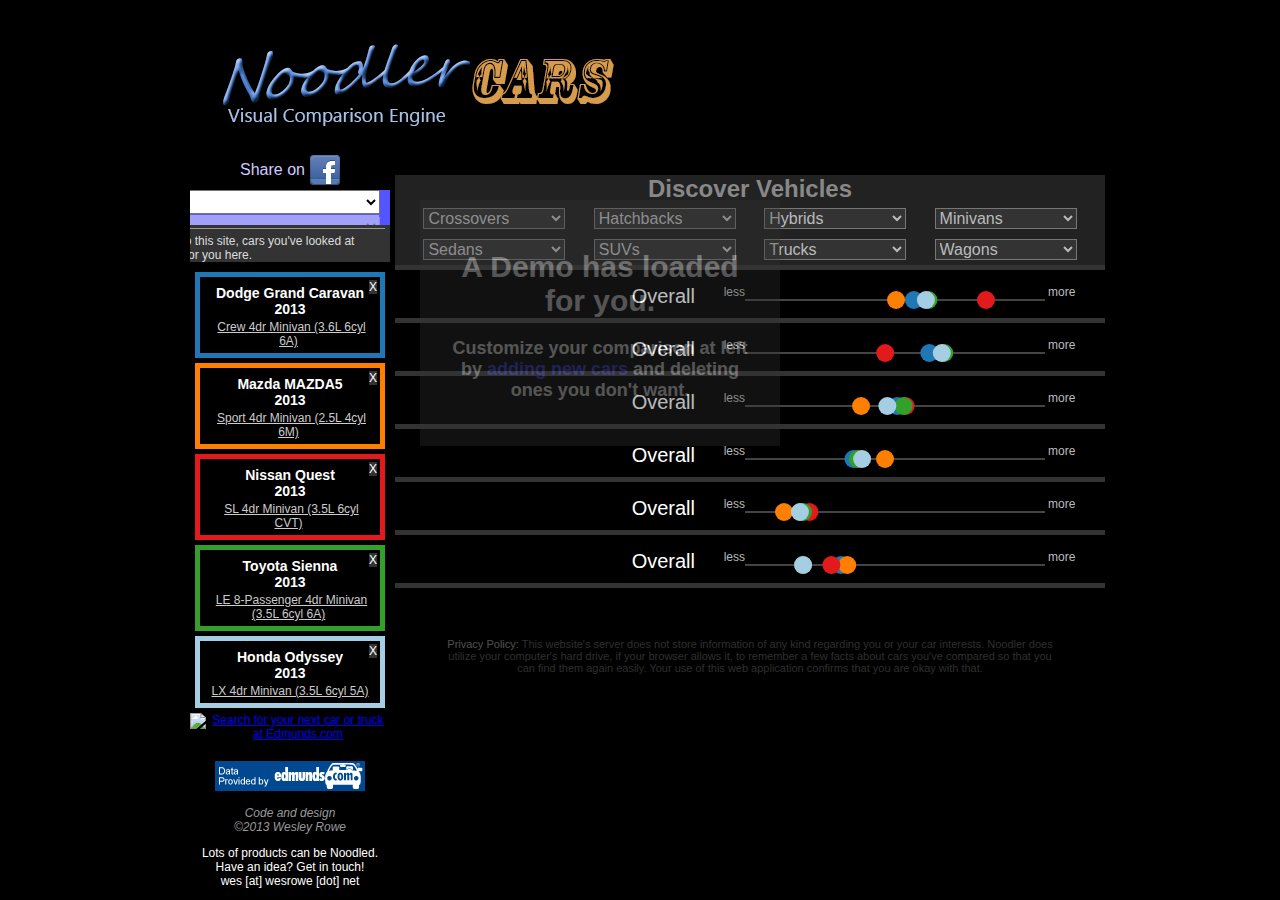
==== minivans/index.html @ 3182451b "discover menus now lazy-load" ====
<!doctype html>

<html lang="en">

<head prefix="og: http://ogp.me/ns# fb: http://ogp.me/ns/fb# 
                  website: http://ogp.me/ns/website#">

	<title>NOODLER Cars Visual Comparison</title>
	
	<meta property="og:title" content="Compare Cars with Noodler"/>
    <meta property="og:type" content="website"/>
    <meta property="og:url" content="http://www.noodlercompare.com"/>
    <meta property="og:image" content="http://www.noodlercompare.com/images/NoodlerClose-up_sq.png"/>
    <meta property="og:site_name" content="Noodler Car Compare"/>
    <meta property="og:description"
          content="Noodler makes vehicle comparison fun! See similarities and differences at a glance. Data from Edmunds.com, the highly reputable research site."/>
	
	<meta charset="utf-8">
	
	<!--[if lt IE 9]>
	<script src="//html5shiv.googlecode.com/svn/trunk/html5.js"></script>
	<![endif]-->
	<meta name="description" content="Noodler makes vehicle comparison elegant and fun! See similarities and differences at a glance. Data from Edmunds.com, the highly reputable research site.">
	
	
	<script src="http://ajax.googleapis.com/ajax/libs/jquery/1.7.1/jquery.min.js"></script>
	<script src="../common-js/raphael-min.js" type="text/javascript" charset="utf-8"></script>
	<!-- <script type="text/javascript" src="../chooser_objects/easyload_menu_object.js"></script> -->
	
	<script type="text/javascript" src="../chooser_objects/makeQuery_newandusedmakes_noYearOption.js"></script>
	
	<script type="text/javascript" src="../common-js/interaction.js"></script>
	
	<script src="../common-js/carviz.js"></script>
	
	<link rel="stylesheet" href="../css/style.css">
	<script type="text/javascript" src="minivans.js"></script>
	
	
</head>
<body>
		
		<section id="header">
			
			<img id="main_logo" src="../images/NoodlerLogo1.png" alt="Noodler Visual Car Comparison Engine" Title="Noodler Logo">
			<div id="demo_announcement">
				<h1>A Demo has loaded for you.</h1>
				<h2>Customize your comparison at left by <span class="add_car_color">adding new cars</span> and deleting ones you don't want.</h2>
			</div>
			<div id="demo_x_flasher">X</div>
			<div id="helpful_hints_container">
				<p id="hints_btn">HINTS</p>
				
				<div id="hints">
					<p class="close_x">CLOSE X</p>
					<h3>Helpful hints:</h3>
					<ol>
						<li>Pick a car you know well as a baseline.</li>
						<li>Note that left doesn't necessarily mean a smaller number, such as when less is more.</li>
						<li>Expand sections you're interested in to drill down.</li>
						<li>You <em>can</em> take it with you &ndash; Noodler is the only car comparison that's useful on a mobile screen.</li>
						<li>Your device will remember cars you've noodled before, look for them under "Previous Noodles" next time.</li>
						<li>Use the color-key tiles to highlight, or click link for the full Edmunds.com page about that car.</li>
					</ol>
				</div>
			</div>
			<!-- <div id="fb_share">
					<div id="sharer">Share on <img src="../images/facebook.png" alt="Share on Facebook"/></div>
						<script>
						document.getElementById('sharer').onclick = function () {
						  var url = 'https://www.facebook.com/sharer/sharer.php?u=';
						  url += encodeURIComponent(location.href);
						  window.open(url, 'fbshare', 'width=640,height=320');
						};
						</script>
			</div> -->
				
			<div class="clear"></div>
		</section>
		<div id="fb_share">
					<div id="sharer">Share on <img src="../images/facebook.png" alt="Share on Facebook"/></div>
						<script>
						document.getElementById('sharer').onclick = function () {
						  var url = 'https://www.facebook.com/sharer/sharer.php?u=';
						  url += encodeURIComponent(location.href);
						  window.open(url, 'fbshare', 'width=640,height=320');
						};
						</script>
			</div>
		<section id="left_bar">
			<div id="outside_left_mask"></div>
			
			<div id="dynamic_picker">
				<!-- <p class="close_handle">&lt; &lt; &lt; CLOSE &lt; &lt; &lt;</p> --> 
				<div class="picker_title">
					<span class="picker_close_arrows"></span>
					<span class="title_span">Add a Car</span>
					<!-- <span class="picker_x">X</span> -->
					
				</div>
				<div id="options_list">
					<select id="make_select" name="make">
						<option value>Select Make</option>  <!-- empty "value" required for one-choice select lists -->
					</select>
					<select disabled="disabled" id="model_select" name="model" disabled="disabled">
						<option value>Select Model</option> 
					</select>
					<select disabled="disabled" id="year_select" name="year" disabled="disabled">
						<option value>Select Year</option>  
					</select>
					<select disabled="disabled" id="trim_select" name="trim" disabled="disabled">
						<option value>Select Trim</option>
					</select>
					<button id="add_car_btn" disabled="disabled">Add Car</button>
					<div class="loading_mask"></div>
				</div>
			</div>
			<div id="remembered_cars_container">
					<div class="picker_title">
						<span class="picker_close_arrows"></span>
						<span class="title_span">My Cars</span>
						<!-- <span class="picker_x">X</span> -->
					</div>
					<ul id="remembered_cars_list">
						<li class="template remembered_car" style="display:none">
							<button class="add_remembered_car_btn">Add to Compare</button>
							<span class="car_name_rem"></span><br/><span class="trim_level_rem"></span>
						</li>
					</ul>
					<div class="clear"></div>
					<div class="loading_mask"></div>
			</div>
			
			<div id="lower_left_bar">
				<ul id="dynamic_car_display"> <!-- the color-keyed boxes identifying cars -->
					<li class="template car_info_box" style="display:none">
						<h3 class="car_name"></h3>
						<p class="trim_level"><a class="edmunds_link" title="Click for Edmunds.com specs page for this car" target="_blank"></a></p>
						<div class="delete_btn">X</div>
					</li>
				</ul>
				<a href="http://www.jdoqocy.com/click-7024258-10364260" target="_blank" onmouseover="window.status='http://www.edmunds.com';return true;" onmouseout="window.status=' ';return true;">
					<img src="http://www.tqlkg.com/image-7024258-10364260" width="125" height="125" alt="Search for your next car or truck at Edmunds.com" border="0"/>
				</a>
				<a href="http://www.edmunds.com/" target="_new"><img id="edmunds_credit" src="../images/edmunds_api150x30vb.png" title="Data provided by Edmunds.com" alt="Data via the Edmunds API"></a>
				<p class="copyright">Code and design <br/>&copy;2013 Wesley Rowe</p>
			<p>Lots of products can be Noodled. Have an idea? Get in touch!<br/>wes [at] wesrowe [dot] net</p>
			</div>
		</section>
		
		<div id="content_area">
		
			<div style="display: none;" id="discover_area">
				<h1>Discover Vehicles</h1>
				
			</div> <!-- /discover -->
			
			<div id="main_paper_container">
				
					
				<section class="template section_container" style="display:none">
					<div class="paper" ></div>
					
					<div class="button_area">
						<p class="expander"><span class="expand_indicator">+</span>&nbsp;&nbsp;<span class="section_title"></span></p>
							
					</div>
				
					<div class="spread_adjust_container">
						<img class="smaller" src="../images/arrow-up.png" alt="Increase spread" title="Increase space between expanded axes">
						<span class="spreader_text">axis spacing</span>
						<img class="bigger" src="../images/arrow-up.png" alt="Decrease spread" title="Decrease space between expanded axes">
					</div>
					<div class="clear"></div>
				
					
					<!-- <div class="spread_handle">spread handle</div> -->
					
				</section>
				
				<div class="clear"></div>
			</div>	<!-- /main_paper_container -->
			<div id="privacy_policy">
				<div><span id="pp_bright_text">Privacy Policy:</span> This website's server does not store information of any kind regarding you or your car interests. Noodler does utilize your computer's hard drive, if your browser allows it, to remember a few facts about cars you've compared so that you can find them again easily. Your use of this web application confirms that you are okay with that.</div>
			</div>
		</div> <!-- content_area -->  








			
			
			
			
			
			
			
			
			
			
			
			
			
		<div class="clear"></div>
	<script type="text/javascript">

  var _gaq = _gaq || [];
  _gaq.push(['_setAccount', 'UA-38228914-1']);
  _gaq.push(['_trackPageview']);

  (function() {
    var ga = document.createElement('script'); ga.type = 'text/javascript'; ga.async = true;
    ga.src = ('https:' == document.location.protocol ? 'https://ssl' : 'http://www') + '.google-analytics.com/ga.js';
    var s = document.getElementsByTagName('script')[0]; s.parentNode.insertBefore(ga, s);
  })();

</script>	
</body>
</html>
---- css/style.css ----
/* stylesheet for Wes's Car Viz Project */

body {
	position: relative;
	color: #888;
	width: 900px;
	margin: 0 auto;
	background-color: #000;
	padding-top: 0px;
	font-family: arial;
	font-size: 12px;
	text-align: center;
}
#page_content {
	overflow: hidden;
	min-height: 500px;
}
/* DEMO ANNOUNCEMENT */
#demo_announcement {
	display: none;
	position: absolute;
	top: 200px;
	left: 230px;
	text-align:center;
	padding: 30px;
	width: 300px;
	background-color: #333;
	color: #fff;
	z-index: 10;
}
#demo_announcement h1 {
	font-size: 30px;
}
#demo_announcement  .add_car_color { color: #66f; }
#demo_x_flasher {
	display: none;
	position: absolute;
	top: 270px;
	left: 200px;
	font-weight: bold;
	font-size: 30px;
	z-index: 12;
	color: #fff;
}

/* top bar area */
section#header {
	background-color: #000;
	position: relative;
	top: 0px;
	left: 0px;
	z-index: 10;
	width: 100%;
	height: 150px;
	text-align: left;
}
#main_logo {
	margin-top: 30px;
	margin-left: 30px;
	float: left;
}
#fb_share {
	position: absolute;
	left: 50px;
	top: 150px;
	padding-top: 5px;
	font-size: 16px;
	cursor: pointer;
	color: #ccf;
}
	#fb_share :hover {
		color: #fff;
	}

#fb_share  img { vertical-align: middle; }
#helpful_hints_container {
	position: absolute;
	left: 250px;
	top: 0px;
	width: 700px;
	color: #fff;
}
#hints_btn {
	position: absolute;
	top: 0px;
	left: 140px;
	font-size: 16px;
	letter-spacing: 3px;
	font-weight: bold;
	color: #aaa;
	cursor: pointer;
	background-color: #000;
	margin: 0px;
	padding: 5px 7px 5px 10px;
	border: 2px solid #555;
	border-top: none;
	opacity: .9;
}
	
	#hints_btn:hover { opacity: 1; }
#hints {
	position: absolute;
	top: 30px;
	left: 55px;
	padding: 0px 10px;
	background-color: #555;
	display: none;
	opacity: .9;
	transition: opacity 300ms;
	-moz-transition: opacity 300ms; /* Firefox 4 */
	-webkit-transition: opacity 300ms; /* Safari and Chrome */
	-o-transition: opacity 300ms; /* Opera */
}
	#hints:hover { opacity: 1; }
	#hints li { 
		color: #fff; 
		margin-bottom: 3px;
	}
	.close_x { 
		position: absolute;
		top: 3px;
		right: 100px;
		opacity: .6;
		cursor: pointer;
	}
	.close_x:hover { opacity: 1; }
/* DISCOVER CONTROLS */
#discover_area {
	background-color: #222;
}
	#discover_area h1 { margin: 0px; }
	#discover_area select { 
		font-size: 16px;
		background-color: #333;
		color: #bbb;
		width: 20%; 
		margin: 5px 2%;
		cursor: pointer;
	}
	#discover_area  option { margin-top: 2px; }
select.disc_list {
	font-size: 16px;
	width: 23%;
	margin: 5px;
	background-color: #333;
	color: #fff;
}
#tooltip {
	position: fixed;
	border: 3px solid #aaf;
	padding: 4px;
	background-color: #fee;
	opacity: 0.80;
	color: #333
}
	.tt_carname  {
		font-weight: bold;
	}

	/* left side bar */
#outside_left_mask {
	position: absolute;
	height: 500px;
	top: 0px;
	left: -500px;
	width: 500px;
	background-color: #000;
	z-index: 12;
}
section#left_bar {
	color: #fff;
	width: 200px;
	background-color: #000;
	position: absolute; /* haven't found a way to implement fixed that doesn't infringe on other UX needs*/
	left: 0px;
	top: 190px;
	/* padding-left: 5px; */
}
#remembered_cars_container li {
	color: #ddd;
}	
#picker_expander_btn {
	cursor: pointer;
	color: #ff9;
	font-size: 16px;
	padding: 10px 30px 10px 10px;
	font-weight: bold;
	margin: 10px 10px 0px 50px;
	text-align: right;
	border-radius: 15px 15px 15px 15px; 
	-moz-border-radius: 15px 15px 15px 15px; 
	-webkit-border-radius: 15px 15px 15px 15px;
	border: 5px solid #5555FF;
	background: #222 url(../images/right_arrow.png) right no-repeat;
}
#remembered_list_expander_btn {
	cursor: pointer;
	color: #ff9;
	font-size: 16px;
	padding: 10px 30px 10px 10px;
	font-weight: bold;
	margin: 10px 10px 0px 50px;
	text-align: right;
	border-radius: 15px 15px 15px 15px; 
	-moz-border-radius: 15px 15px 15px 15px; 
	-webkit-border-radius: 15px 15px 15px 15px;
	border: 5px solid #5555FF;
	background: #222 url(../images/right_arrow.png) right no-repeat;
	
}
	#remembered_list_expander_btn:hover,
	#picker_expander_btn:hover {
		background-color: #333;
	}
.car_picker {
	border-bottom: solid 3px #000;
	margin: 5px 10px;
	color: #000;
	background-color: #aaa;
	font-size: 12px;
	font-weight: bold;
}
ul#dynamic_car_display {
	list-style: none;
	margin: 10px 0px 0px 0px;
	padding: 0px;
	min-height: 200px;
}
	.car_info_box {
		position: relative;
		padding: 5px;
		margin: 5px;
		border: 5px solid #000;
		/* cursor: move; */ /* for draggable functionality later */
		background-color: #000;
		transition: background-color 300ms linear;
		-moz-transition: background-color 300ms linear; /* Firefox 4 */
		-webkit-transition: background-color 300ms linear; /* Safari and Chrome */
		-o-transition: background-color 300ms linear; /* Opera */
	}
		.car_info_box:hover { background-color: #333; }
	.car_info_box  h3 {
		margin: 3px 4px;
	}
	.car_info_box p { margin: 0px; }
	.car_info_box a {
		padding: 3px;
		margin: 0 0 3px 0px;
		color: #ccc;
		font-size: 12px;
	}
	.car_info_box  .delete_btn {
		position: absolute;
		top: 3px;
		right: 3px;
		cursor: pointer;
		background-color: #333;
	}
img#edmunds_credit {
	padding: 0px;
	margin: 20px 0px 0px 0px;
}
.copyright {
	color: #999;
	font-style: italic;
}
/* MAIN GRAPHICS AREAS */
#content_area {
	position: absolute;
	left: 205px;
	top: 175px;
}

/* car picker slide-outs */
.picker_title {
	text-align: right;
	font-weight: bold;
	font-size: 18px;
	margin-top: 0px;
	padding: 10px;
	cursor: pointer;
	transition: background-color 100ms;
	-moz-transition: background-color 100ms; /* Firefox 4 */
	-webkit-transition: background-color 100ms; /* Safari and Chrome */
	-o-transition: background-color 100ms; /* Opera */
}
	.picker_title .picker_x {
		display: none;
		position: absolute;
		top: 2px;
		right: 2px;
		opacity: .2;
	}
	.picker_title .title_span { margin-right: 15px; }
	/* .close_handle {
		position: absolute;
		left: 5px;
		top: 0px;
	} */
	
/* CAR PICKER */
#dynamic_picker {  /* picker slides out over main display */
	background-color: #55f;
	position: absolute;
	top: 0px;
	left: -350px;
	padding: 0px;
	z-index: 5;
	/* border-radius: 0px 15px 15px 0px; 
	-moz-border-radius: 0px 15px 15px 0px;
	-webkit-border-radius: 0px 15px 15px 0px; */
}
	#dynamic_picker .picker_title:hover {
		background-color: #6666ff;
	}
	#options_list {
		width: 330px;
		margin-left: 200px;
		padding: 0px 10px;
	}
	#dynamic_picker select {
		display: block;
		width: 100%;
		font-size: 18px;
	}
/* REMEMBERED CARS FROM LOCAL STORAGE */
/* #remembered_cars_mask {
	display: none;
	position: absolute;
	top: 105px;
	left: 0px;
	z-index: 10;
	overflow: hidden;
	text-align: left;
	
} */
#remembered_cars_container {
	position: absolute;
	left: -350px;
	top: 35px;
	background-color: #333;
	width: 550px;
	/* padding-left: 200px; */
	z-index: 6;
	text-align: left;
}
#remembered_cars_container .picker_title { margin-right: 0px; }
#remembered_cars_container .picker_title:hover { background-color: #444; }
#remembered_cars_container li {
	position: relative;
	list-style-type: none;
	margin: 3px 5px;
	padding: 5px 5px;
	border-top: 1px solid #999;
}
	.add_remembered_car_btn {
		font-size: .8em;
		position: absolute;
		top: 0px;
		right: 0px;
	}
	#remembered_cars_container h3 { 
		margin: 5px;
		color: #fff; 
		padding-top: 10px;
	}
	ul#remembered_cars_list {
		padding-left: 0px;
		margin-left: 200px;
		margin-top: 0px;
	}
	.car_name_rem {
		font-weight: bold;
		color: #fff;
	}
	.trim_level_rem {
		color: #ccc;
	}
#lower_left_bar { /* lays over pickers when they're retracted  */
	position: absolute;
	top: 72px;
	width: 100%;
	background-color: #000;
	z-index: 10;
}
.picker_close_arrows {
	position: absolute;
	top: 4px;
	left: 0px;
	width: 200px;
	height: 25px;
	background: url(../images/left-arrow-sprite.png) left center repeat;
	opacity: .2;
}	
/* Loading gif */
.loading_mask {
	display: none;
	position: absolute;
	top: 0px;
	left: 0px;
	margin-left: 200px;
	width: 350px;
	height: 100%;
	opacity: .5;
	background: #aaa url(../images/loading.gif) center center no-repeat;
}
/* spread-adjust controls */
.spread_adjust_container {
	margin-top: 10px;
	display: none;
	position: absolute;
	left: 450px;
	bottom: 0px; 
	border: 2px solid #888;
	border-bottom: none;
	padding: 0px 5px 0px 5px;
	color: #ccc;
	border-radius: 8px 8px 0px 0px; 
	-moz-border-radius: 8px 8px 0px 0px; 
	-webkit-border-radius: 8px 8px 0px 0px; 
	opacity: .6;
}
	.spreader_text  {
		font-size: 12px;
	}
	.spread_adjust_container img { 
		position: relative;
		top: 3px;
		cursor: pointer;
		height: 12px;
		width: 12px;
	}
	.spread_adjust_container .bigger {
		-moz-transform: scaleY(-1);
		-o-transform: scaleY(-1);
		-webkit-transform: scaleY(-1);
		transform: scaleY(-1);
		filter: FlipV;
		-ms-filter: "FlipV";
	}
	.spread_adjust_container:hover { opacity: 1; }
	
/* Papers */
#main_paper_container { 
	width: 710px;
	border-top: solid 5px #333;
}
div.paper {
	width: 750px;
	float: left;
	padding-left: 100px; /* makes space for button_area */
	background-color: #000;
	margin-bottom: 5px;
}
section.section_container {
	clear: both;
	position: relative;
	border-bottom: solid 5px #333;
	min-height: 48px;
}
.live  div.spread_handle {
	display: none;
	/* position: absolute; 
	bottom: 0px;
	left: 20px;*/
	color: #ff0000;
	float: left;
	text-align: left;
}
.clear { clear: both; }
div.button_area {
	padding-left: 10px;
	position: absolute;
	font-size: 25px;
	font-family: arial, helvetica, sansserif;
	font-weight: bold;
	left: 0px;
	top: 0px;
	width: 250px;
	height: 150px; /* adding room for ads */
	/* border: solid 1px #333; */
	color: #000;
	text-align: left;
}
	.button_area button {
		font-size: 12px;
		margin: 5px 15px 5px 25px;
	}
	.button_area p {
		padding: 10px 0px;
		margin: 0 0;
		color: #fff;
	}
	span.expand_indicator {
		/* font-size: .8em;
		background-color: #333;
		padding: 0px 3px;
		border-radius: 5px; 
		-moz-border-radius: 5px; 
		-webkit-border-radius: 5px;
		border: 2px solid #555; */
		color: #999;
	}
		.expander:hover {
			cursor: pointer;
		}
/* FOOTER */
img#edmunds_credit {
	padding: 0px;
	margin: 20px 0px 0px 0px;
}
.copyright {
	color: #999;
	font-style: italic;
}
#privacy_policy {
	margin: 50px 50px 50px 50px;
	font-size: 11px;
	color: #999;
	opacity: .3;
	transition: opacity 300ms linear 100ms;
	-moz-transition: opacity 300ms linear 100ms; /* Firefox 4 */
	-webkit-transition: opacity 300ms linear 100ms; /* Safari and Chrome */
	-o-transition: opacity 300ms linear 100ms; /* Opera */
}
	#pp_bright_text	{ color: #fff; }
	#privacy_policy:hover {
		opacity: 1;
		cursor: default;
	}
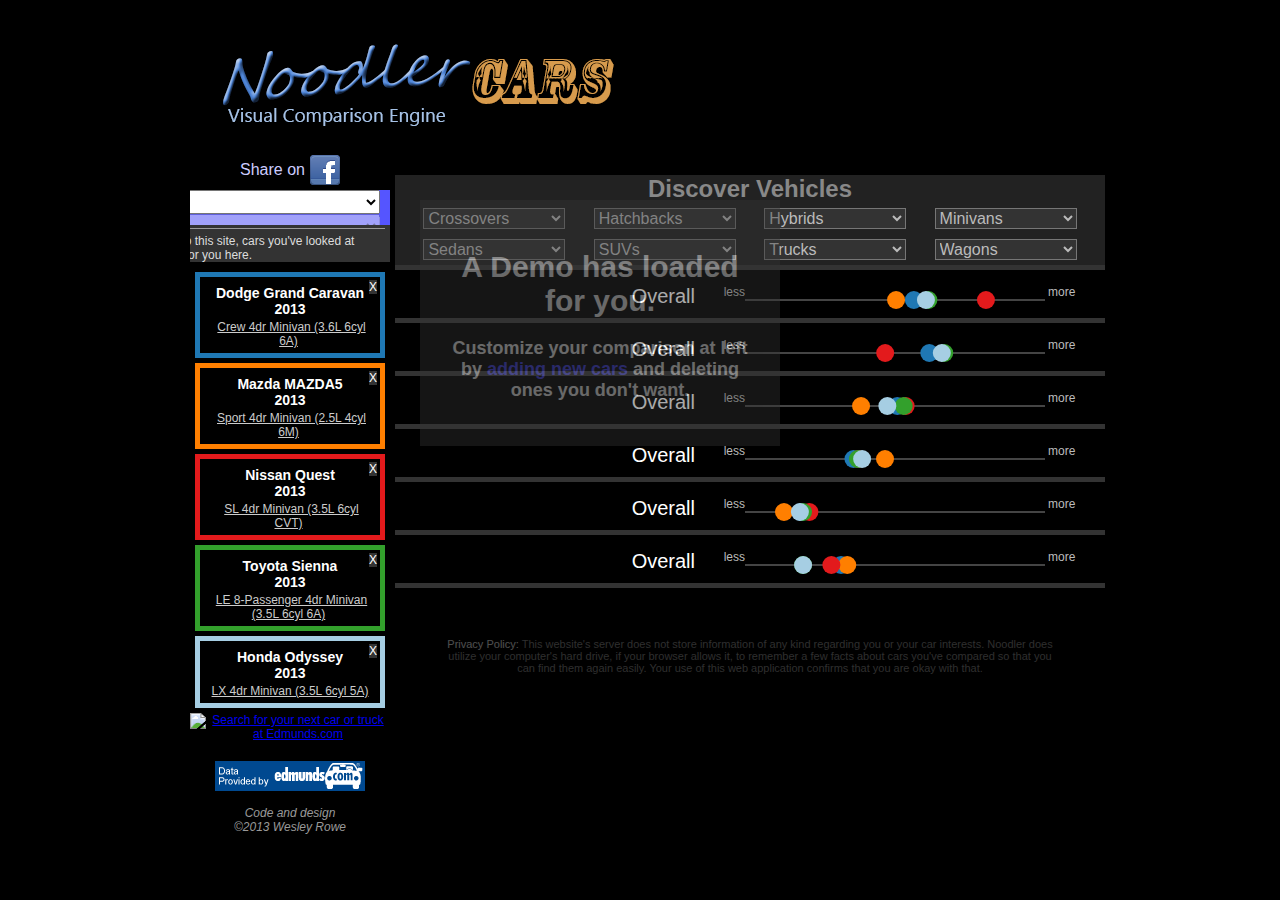
==== commit 4686fcda: "fully operational Discover dropdowns" ====
--- a/minivans/index.html
+++ b/minivans/index.html
@@ -144,7 +144,7 @@
 				</a>
 				<a href="http://www.edmunds.com/" target="_new"><img id="edmunds_credit" src="../images/edmunds_api150x30vb.png" title="Data provided by Edmunds.com" alt="Data via the Edmunds API"></a>
 				<p class="copyright">Code and design <br/>&copy;2013 Wesley Rowe</p>
-			<p>Lots of products can be Noodled. Have an idea? Get in touch!<br/>wes [at] wesrowe [dot] net</p>
+			<!-- <p>Lots of products can be Noodled. Have an idea? Get in touch!<br/>wes [at] wesrowe [dot] net</p> -->
 			</div>
 		</section>
 		
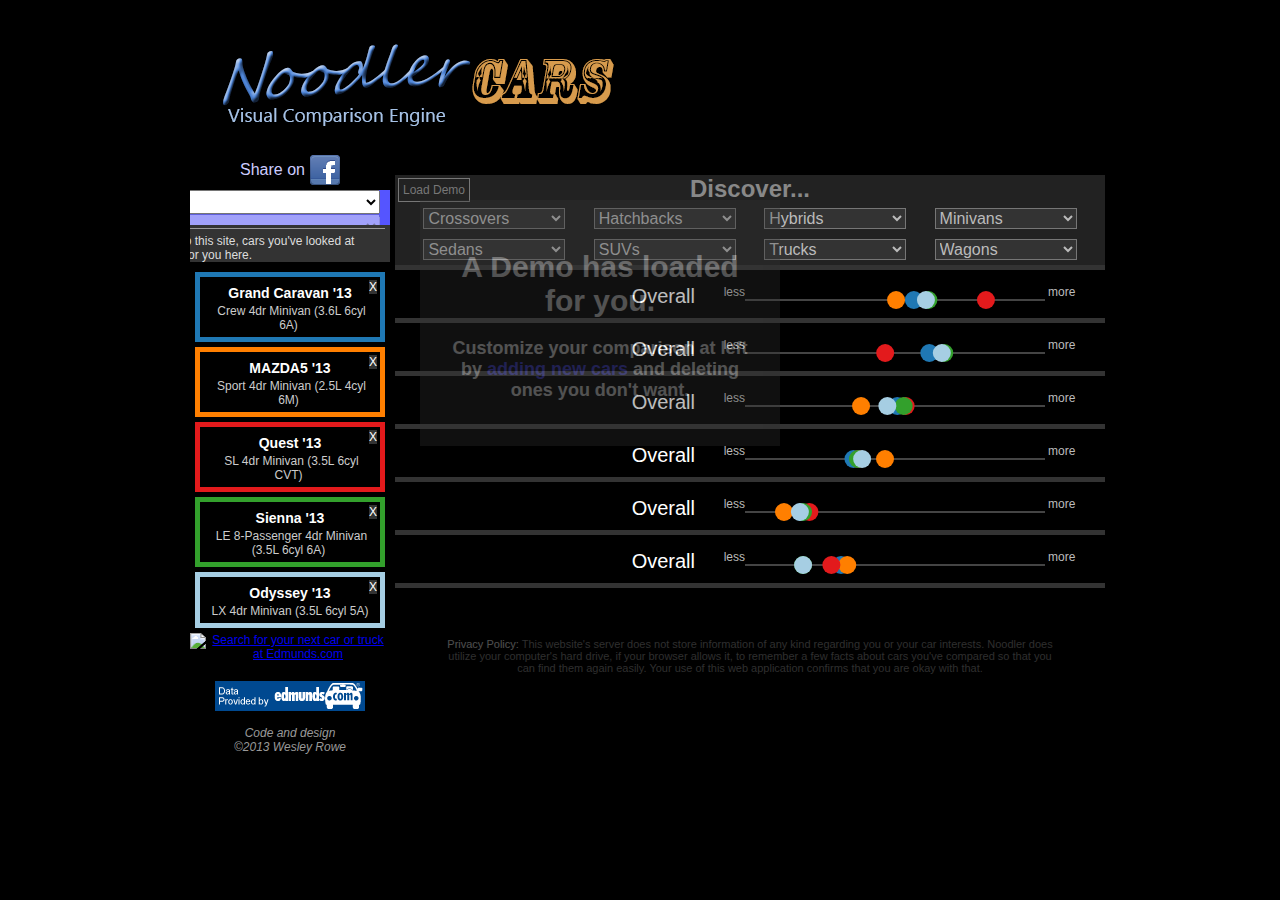
==== commit fe59e0c4: "about to start messing with keys..." ====
--- a/minivans/index.html
+++ b/minivans/index.html
@@ -50,7 +50,6 @@
 			<div id="demo_x_flasher">X</div>
 			<div id="helpful_hints_container">
 				<p id="hints_btn">HINTS</p>
-				
 				<div id="hints">
 					<p class="close_x">CLOSE X</p>
 					<h3>Helpful hints:</h3>
@@ -151,7 +150,9 @@
 		<div id="content_area">
 		
 			<div style="display: none;" id="discover_area">
-				<h1>Discover Vehicles</h1>
+				
+				<h1>Discover...</h1>
+				<p id="load_demo_btn">Load Demo</p>
 				
 			</div> <!-- /discover -->
 			
--- a/css/style.css
+++ b/css/style.css
@@ -126,6 +126,7 @@
 	.close_x:hover { opacity: 1; }
 /* DISCOVER CONTROLS */
 #discover_area {
+	position: relative;
 	background-color: #222;
 }
 	#discover_area h1 { margin: 0px; }
@@ -138,13 +139,17 @@
 		cursor: pointer;
 	}
 	#discover_area  option { margin-top: 2px; }
-select.disc_list {
-	font-size: 16px;
-	width: 23%;
-	margin: 5px;
-	background-color: #333;
-	color: #fff;
-}
+#load_demo_btn {
+	position: absolute;
+	left: 0px;
+	top: 0px;
+	margin: 3px;
+	padding: 4px;
+	color: #777;
+	border: solid 1px #777;
+	cursor: pointer;
+}
+	
 #tooltip {
 	position: fixed;
 	border: 3px solid #aaf;
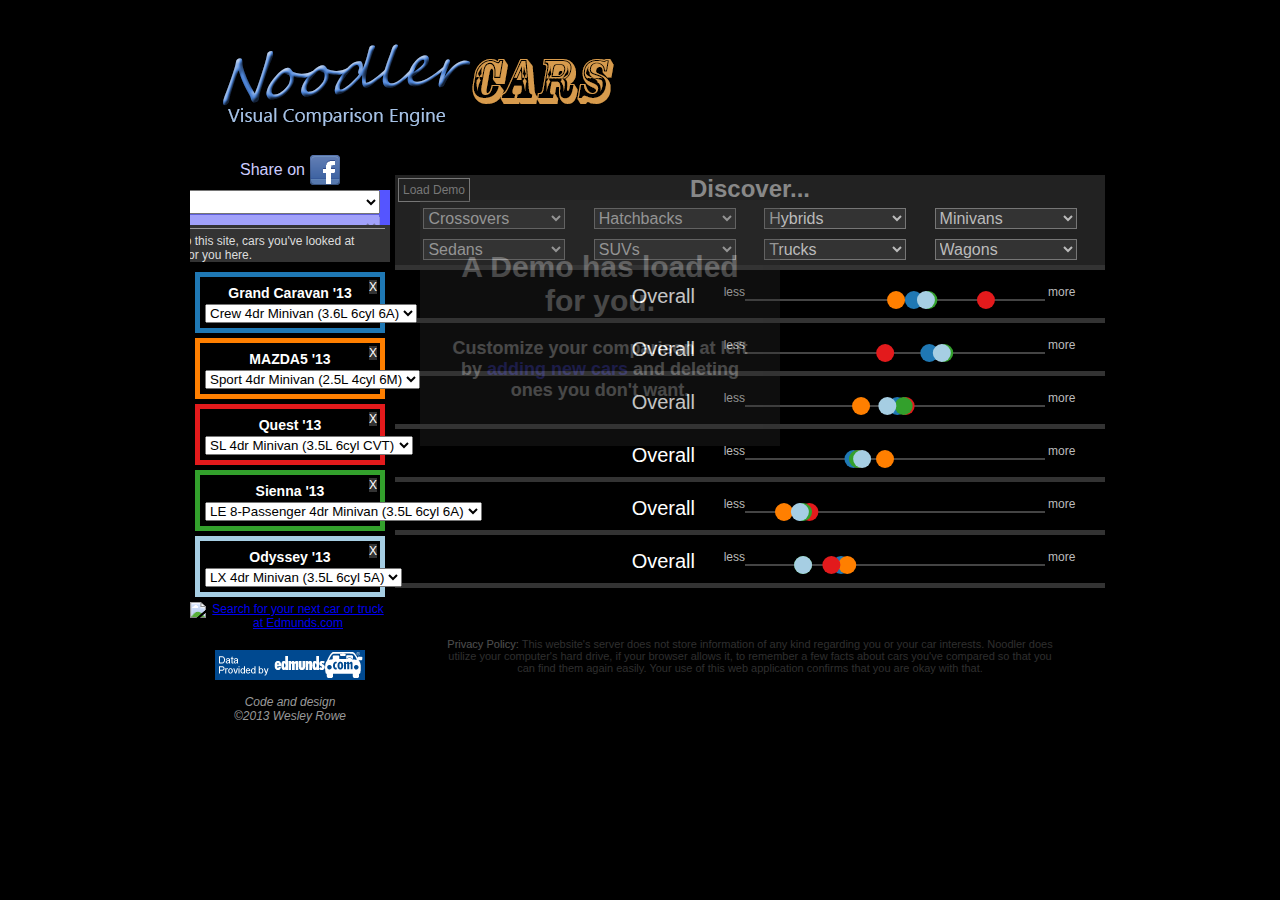
==== commit 93f18ad9: "false start on trim dropdowns in keys" ====
--- a/minivans/index.html
+++ b/minivans/index.html
@@ -134,7 +134,7 @@
 				<ul id="dynamic_car_display"> <!-- the color-keyed boxes identifying cars -->
 					<li class="template car_info_box" style="display:none">
 						<h3 class="car_name"></h3>
-						<p class="trim_level"><a class="edmunds_link" title="Click for Edmunds.com specs page for this car" target="_blank"></a></p>
+						<select><option class="trim_level" value></option><!-- <a class="edmunds_link" title="Click for Edmunds.com specs page for this car" target="_blank"></a> --></select>
 						<div class="delete_btn">X</div>
 					</li>
 				</ul>
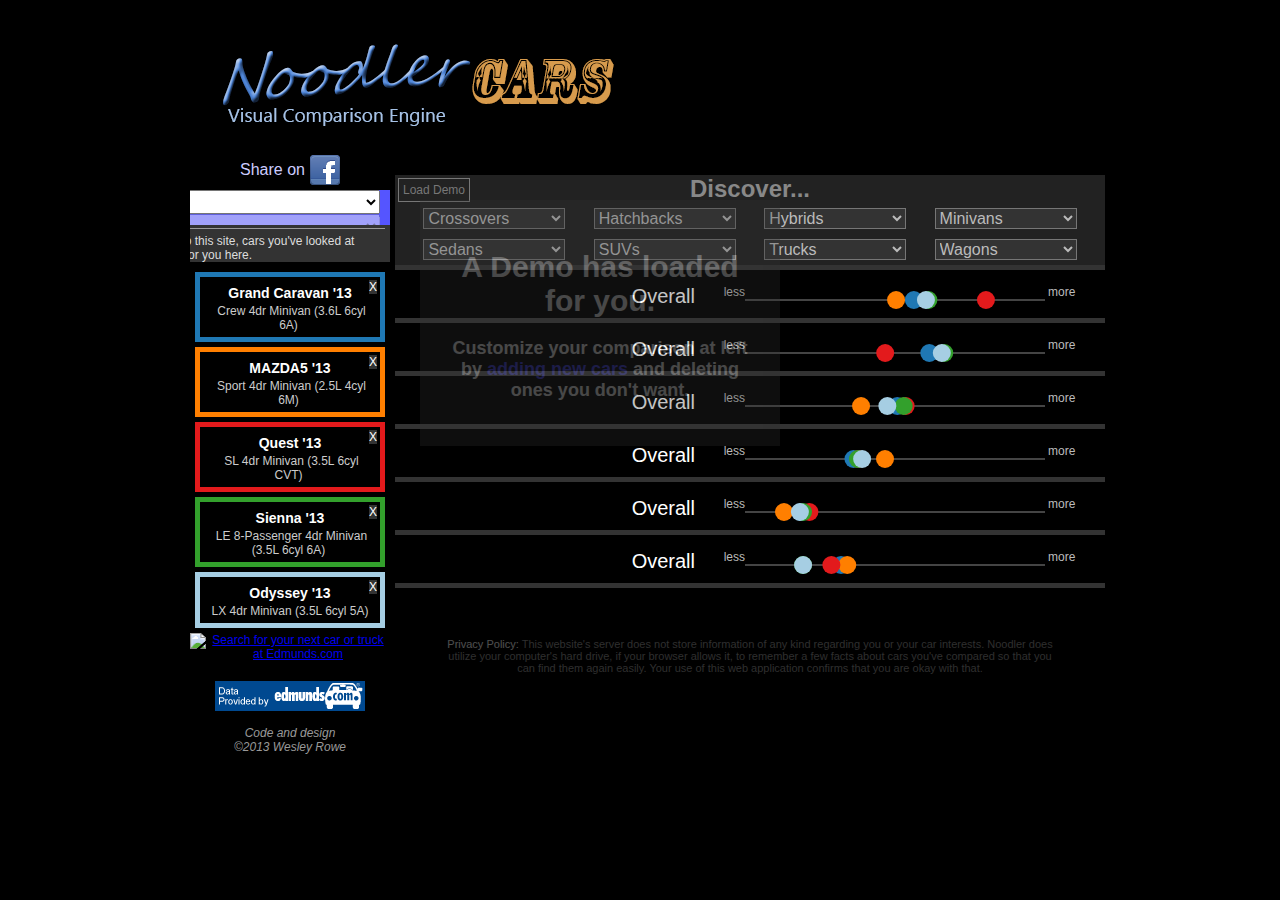
==== commit ada01e70: "Revert "false start on trim dropdowns in keys"" ====
--- a/minivans/index.html
+++ b/minivans/index.html
@@ -134,7 +134,7 @@
 				<ul id="dynamic_car_display"> <!-- the color-keyed boxes identifying cars -->
 					<li class="template car_info_box" style="display:none">
 						<h3 class="car_name"></h3>
-						<select><option class="trim_level" value></option><!-- <a class="edmunds_link" title="Click for Edmunds.com specs page for this car" target="_blank"></a> --></select>
+						<p class="trim_level"><a class="edmunds_link" title="Click for Edmunds.com specs page for this car" target="_blank"></a></p>
 						<div class="delete_btn">X</div>
 					</li>
 				</ul>
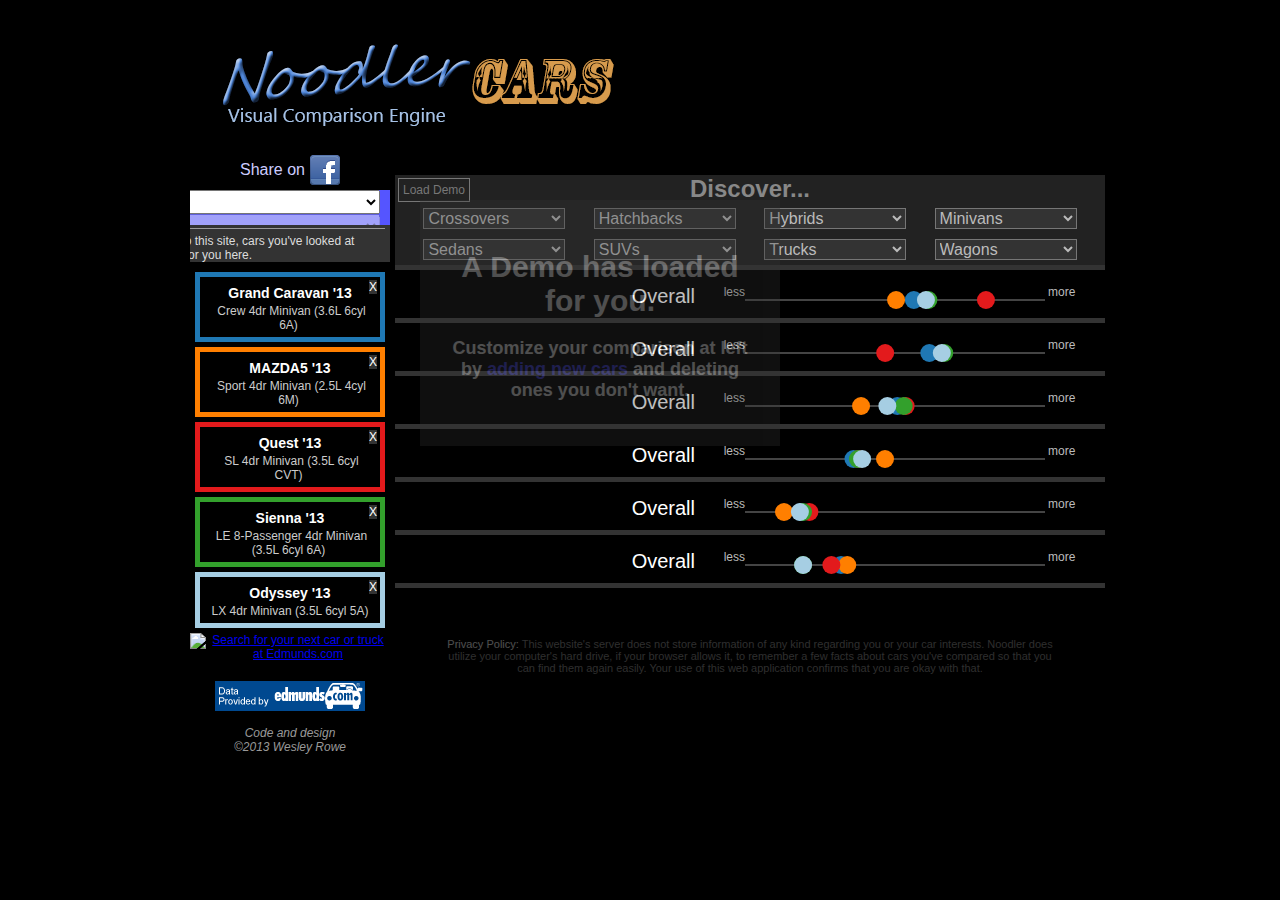
==== commit 31b14ec9: "first full website commit with Landing Page" ====
--- a/minivans/index.html
+++ b/minivans/index.html
@@ -33,7 +33,7 @@
 	
 	<script src="../common-js/carviz.js"></script>
 	
-	<link rel="stylesheet" href="../css/style.css">
+	<link rel="stylesheet" href="../css/style_app.css">
 	<script type="text/javascript" src="minivans.js"></script>
 	
 	
@@ -76,7 +76,7 @@
 				
 			<div class="clear"></div>
 		</section>
-		<div id="fb_share">
+			<div id="fb_share">
 					<div id="sharer">Share on <img src="../images/facebook.png" alt="Share on Facebook"/></div>
 						<script>
 						document.getElementById('sharer').onclick = function () {
--- a/css/style_app.css
+++ b/css/style_app.css
@@ -0,0 +1,538 @@
+/* stylesheet for Wes's Car Viz Project */
+
+body {
+	position: relative;
+	color: #888;
+	width: 900px;
+	margin: 0 auto;
+	background-color: #000;
+	padding-top: 0px;
+	font-family: arial;
+	font-size: 12px;
+	text-align: center;
+}
+#page_content {
+	overflow: hidden;
+	min-height: 500px;
+}
+/* DEMO ANNOUNCEMENT */
+#demo_announcement {
+	display: none;
+	position: absolute;
+	top: 200px;
+	left: 230px;
+	text-align:center;
+	padding: 30px;
+	width: 300px;
+	background-color: #333;
+	color: #fff;
+	z-index: 10;
+}
+#demo_announcement h1 {
+	font-size: 30px;
+}
+#demo_announcement  .add_car_color { color: #66f; }
+#demo_x_flasher {
+	display: none;
+	position: absolute;
+	top: 270px;
+	left: 200px;
+	font-weight: bold;
+	font-size: 30px;
+	z-index: 12;
+	color: #fff;
+}
+
+/* top bar area */
+section#header {
+	background-color: #000;
+	position: relative;
+	top: 0px;
+	left: 0px;
+	z-index: 10;
+	width: 100%;
+	height: 150px;
+	text-align: left;
+}
+#main_logo {
+	margin-top: 30px;
+	margin-left: 30px;
+	float: left;
+}
+#fb_share {
+	position: absolute;
+	left: 50px;
+	top: 150px;
+	padding-top: 5px;
+	font-size: 16px;
+	cursor: pointer;
+	color: #ccf;
+}
+	#fb_share :hover {
+		color: #fff;
+	}
+
+#fb_share  img { vertical-align: middle; }
+#helpful_hints_container {
+	position: absolute;
+	left: 250px;
+	top: 0px;
+	width: 700px;
+	color: #fff;
+}
+#hints_btn {
+	position: absolute;
+	top: 0px;
+	left: 140px;
+	font-size: 16px;
+	letter-spacing: 3px;
+	font-weight: bold;
+	color: #aaa;
+	cursor: pointer;
+	background-color: #000;
+	margin: 0px;
+	padding: 5px 7px 5px 10px;
+	border: 2px solid #555;
+	border-top: none;
+	opacity: .9;
+}
+	
+	#hints_btn:hover { opacity: 1; }
+#hints {
+	position: absolute;
+	top: 30px;
+	left: 55px;
+	padding: 0px 10px;
+	background-color: #555;
+	display: none;
+	opacity: .9;
+	transition: opacity 300ms;
+	-moz-transition: opacity 300ms; /* Firefox 4 */
+	-webkit-transition: opacity 300ms; /* Safari and Chrome */
+	-o-transition: opacity 300ms; /* Opera */
+}
+	#hints:hover { opacity: 1; }
+	#hints li { 
+		color: #fff; 
+		margin-bottom: 3px;
+	}
+	.close_x { 
+		position: absolute;
+		top: 3px;
+		right: 100px;
+		opacity: .6;
+		cursor: pointer;
+	}
+	.close_x:hover { opacity: 1; }
+/* DISCOVER CONTROLS */
+#discover_area {
+	position: relative;
+	background-color: #222;
+}
+	#discover_area h1 { margin: 0px; }
+	#discover_area select { 
+		font-size: 16px;
+		background-color: #333;
+		color: #bbb;
+		width: 20%; 
+		margin: 5px 2%;
+		cursor: pointer;
+	}
+	#discover_area  option { margin-top: 2px; }
+#load_demo_btn {
+	position: absolute;
+	left: 0px;
+	top: 0px;
+	margin: 3px;
+	padding: 4px;
+	color: #777;
+	border: solid 1px #777;
+	cursor: pointer;
+}
+	
+#tooltip {
+	position: fixed;
+	border: 3px solid #aaf;
+	padding: 4px;
+	background-color: #fee;
+	opacity: 0.80;
+	color: #333
+}
+	.tt_carname  {
+		font-weight: bold;
+	}
+
+	/* left side bar */
+#outside_left_mask {
+	position: absolute;
+	height: 500px;
+	top: 0px;
+	left: -500px;
+	width: 500px;
+	background-color: #000;
+	z-index: 12;
+}
+section#left_bar {
+	color: #fff;
+	width: 200px;
+	background-color: #000;
+	position: absolute; /* haven't found a way to implement fixed that doesn't infringe on other UX needs*/
+	left: 0px;
+	top: 190px;
+	/* padding-left: 5px; */
+}
+#remembered_cars_container li {
+	color: #ddd;
+}	
+#picker_expander_btn {
+	cursor: pointer;
+	color: #ff9;
+	font-size: 16px;
+	padding: 10px 30px 10px 10px;
+	font-weight: bold;
+	margin: 10px 10px 0px 50px;
+	text-align: right;
+	border-radius: 15px 15px 15px 15px; 
+	-moz-border-radius: 15px 15px 15px 15px; 
+	-webkit-border-radius: 15px 15px 15px 15px;
+	border: 5px solid #5555FF;
+	background: #222 url(../images/right_arrow.png) right no-repeat;
+}
+#remembered_list_expander_btn {
+	cursor: pointer;
+	color: #ff9;
+	font-size: 16px;
+	padding: 10px 30px 10px 10px;
+	font-weight: bold;
+	margin: 10px 10px 0px 50px;
+	text-align: right;
+	border-radius: 15px 15px 15px 15px; 
+	-moz-border-radius: 15px 15px 15px 15px; 
+	-webkit-border-radius: 15px 15px 15px 15px;
+	border: 5px solid #5555FF;
+	background: #222 url(../images/right_arrow.png) right no-repeat;
+	
+}
+	#remembered_list_expander_btn:hover,
+	#picker_expander_btn:hover {
+		background-color: #333;
+	}
+.car_picker {
+	border-bottom: solid 3px #000;
+	margin: 5px 10px;
+	color: #000;
+	background-color: #aaa;
+	font-size: 12px;
+	font-weight: bold;
+}
+ul#dynamic_car_display {
+	list-style: none;
+	margin: 10px 0px 0px 0px;
+	padding: 0px;
+	min-height: 200px;
+}
+	.car_info_box {
+		position: relative;
+		padding: 5px;
+		margin: 5px;
+		border: 5px solid #000;
+		/* cursor: move; */ /* for draggable functionality later */
+		background-color: #000;
+		transition: background-color 300ms linear;
+		-moz-transition: background-color 300ms linear; /* Firefox 4 */
+		-webkit-transition: background-color 300ms linear; /* Safari and Chrome */
+		-o-transition: background-color 300ms linear; /* Opera */
+	}
+		.car_info_box:hover { background-color: #333; }
+	.car_info_box  h3 {
+		margin: 3px 4px;
+	}
+	.car_info_box p { margin: 0px; }
+	.car_info_box a {
+		padding: 3px;
+		margin: 0 0 3px 0px;
+		color: #ccc;
+		font-size: 12px;
+	}
+	.car_info_box  .delete_btn {
+		position: absolute;
+		top: 3px;
+		right: 3px;
+		cursor: pointer;
+		background-color: #333;
+	}
+img#edmunds_credit {
+	padding: 0px;
+	margin: 20px 0px 0px 0px;
+}
+.copyright {
+	color: #999;
+	font-style: italic;
+}
+/* MAIN GRAPHICS AREAS */
+#content_area {
+	position: absolute;
+	left: 205px;
+	top: 175px;
+}
+
+/* car picker slide-outs */
+.picker_title {
+	text-align: right;
+	font-weight: bold;
+	font-size: 18px;
+	margin-top: 0px;
+	padding: 10px;
+	cursor: pointer;
+	transition: background-color 100ms;
+	-moz-transition: background-color 100ms; /* Firefox 4 */
+	-webkit-transition: background-color 100ms; /* Safari and Chrome */
+	-o-transition: background-color 100ms; /* Opera */
+}
+	.picker_title .picker_x {
+		display: none;
+		position: absolute;
+		top: 2px;
+		right: 2px;
+		opacity: .2;
+	}
+	.picker_title .title_span { margin-right: 15px; }
+	/* .close_handle {
+		position: absolute;
+		left: 5px;
+		top: 0px;
+	} */
+	
+/* CAR PICKER */
+#dynamic_picker {  /* picker slides out over main display */
+	background-color: #55f;
+	position: absolute;
+	top: 0px;
+	left: -350px;
+	padding: 0px;
+	z-index: 5;
+	/* border-radius: 0px 15px 15px 0px; 
+	-moz-border-radius: 0px 15px 15px 0px;
+	-webkit-border-radius: 0px 15px 15px 0px; */
+}
+	#dynamic_picker .picker_title:hover {
+		background-color: #6666ff;
+	}
+	#options_list {
+		width: 330px;
+		margin-left: 200px;
+		padding: 0px 10px;
+	}
+	#dynamic_picker select {
+		display: block;
+		width: 100%;
+		font-size: 18px;
+	}
+/* REMEMBERED CARS FROM LOCAL STORAGE */
+/* #remembered_cars_mask {
+	display: none;
+	position: absolute;
+	top: 105px;
+	left: 0px;
+	z-index: 10;
+	overflow: hidden;
+	text-align: left;
+	
+} */
+#remembered_cars_container {
+	position: absolute;
+	left: -350px;
+	top: 35px;
+	background-color: #333;
+	width: 550px;
+	/* padding-left: 200px; */
+	z-index: 6;
+	text-align: left;
+}
+#remembered_cars_container .picker_title { margin-right: 0px; }
+#remembered_cars_container .picker_title:hover { background-color: #444; }
+#remembered_cars_container li {
+	position: relative;
+	list-style-type: none;
+	margin: 3px 5px;
+	padding: 5px 5px;
+	border-top: 1px solid #999;
+}
+	.add_remembered_car_btn {
+		font-size: .8em;
+		position: absolute;
+		top: 0px;
+		right: 0px;
+	}
+	#remembered_cars_container h3 { 
+		margin: 5px;
+		color: #fff; 
+		padding-top: 10px;
+	}
+	ul#remembered_cars_list {
+		padding-left: 0px;
+		margin-left: 200px;
+		margin-top: 0px;
+	}
+	.car_name_rem {
+		font-weight: bold;
+		color: #fff;
+	}
+	.trim_level_rem {
+		color: #ccc;
+	}
+#lower_left_bar { /* lays over pickers when they're retracted  */
+	position: absolute;
+	top: 72px;
+	width: 100%;
+	background-color: #000;
+	z-index: 10;
+}
+.picker_close_arrows {
+	position: absolute;
+	top: 4px;
+	left: 0px;
+	width: 200px;
+	height: 25px;
+	background: url(../images/left-arrow-sprite.png) left center repeat;
+	opacity: .2;
+}	
+/* Loading gif */
+.loading_mask {
+	display: none;
+	position: absolute;
+	top: 0px;
+	left: 0px;
+	margin-left: 200px;
+	width: 350px;
+	height: 100%;
+	opacity: .5;
+	background: #aaa url(../images/loading.gif) center center no-repeat;
+}
+/* spread-adjust controls */
+.spread_adjust_container {
+	margin-top: 10px;
+	display: none;
+	position: absolute;
+	left: 450px;
+	bottom: 0px; 
+	border: 2px solid #888;
+	border-bottom: none;
+	padding: 0px 5px 0px 5px;
+	color: #ccc;
+	border-radius: 8px 8px 0px 0px; 
+	-moz-border-radius: 8px 8px 0px 0px; 
+	-webkit-border-radius: 8px 8px 0px 0px; 
+	opacity: .6;
+}
+	.spreader_text  {
+		font-size: 12px;
+	}
+	.spread_adjust_container img { 
+		position: relative;
+		top: 3px;
+		cursor: pointer;
+		height: 12px;
+		width: 12px;
+	}
+	.spread_adjust_container .bigger {
+		-moz-transform: scaleY(-1);
+		-o-transform: scaleY(-1);
+		-webkit-transform: scaleY(-1);
+		transform: scaleY(-1);
+		filter: FlipV;
+		-ms-filter: "FlipV";
+	}
+	.spread_adjust_container:hover { opacity: 1; }
+	
+/* Papers */
+#main_paper_container { 
+	width: 710px;
+	border-top: solid 5px #333;
+}
+div.paper {
+	width: 750px;
+	float: left;
+	padding-left: 100px; /* makes space for button_area */
+	background-color: #000;
+	margin-bottom: 5px;
+}
+section.section_container {
+	clear: both;
+	position: relative;
+	border-bottom: solid 5px #333;
+	min-height: 48px;
+}
+.live  div.spread_handle {
+	display: none;
+	/* position: absolute; 
+	bottom: 0px;
+	left: 20px;*/
+	color: #ff0000;
+	float: left;
+	text-align: left;
+}
+.clear { clear: both; }
+div.button_area {
+	padding-left: 10px;
+	position: absolute;
+	font-size: 25px;
+	font-family: arial, helvetica, sansserif;
+	font-weight: bold;
+	left: 0px;
+	top: 0px;
+	width: 250px;
+	height: 150px; /* adding room for ads */
+	/* border: solid 1px #333; */
+	color: #000;
+	text-align: left;
+}
+	.button_area button {
+		font-size: 12px;
+		margin: 5px 15px 5px 25px;
+	}
+	.button_area p {
+		padding: 10px 0px;
+		margin: 0 0;
+		color: #fff;
+	}
+	span.expand_indicator {
+		/* font-size: .8em;
+		background-color: #333;
+		padding: 0px 3px;
+		border-radius: 5px; 
+		-moz-border-radius: 5px; 
+		-webkit-border-radius: 5px;
+		border: 2px solid #555; */
+		color: #999;
+	}
+		.expander:hover {
+			cursor: pointer;
+		}
+/* FOOTER */
+img#edmunds_credit {
+	padding: 0px;
+	margin: 20px 0px 0px 0px;
+}
+.copyright {
+	color: #999;
+	font-style: italic;
+}
+#privacy_policy {
+	margin: 50px 50px 50px 50px;
+	font-size: 11px;
+	color: #999;
+	opacity: .3;
+	transition: opacity 300ms linear 100ms;
+	-moz-transition: opacity 300ms linear 100ms; /* Firefox 4 */
+	-webkit-transition: opacity 300ms linear 100ms; /* Safari and Chrome */
+	-o-transition: opacity 300ms linear 100ms; /* Opera */
+}
+	#pp_bright_text	{ color: #fff; }
+	#privacy_policy:hover {
+		opacity: 1;
+		cursor: default;
+	}
+		
+
+
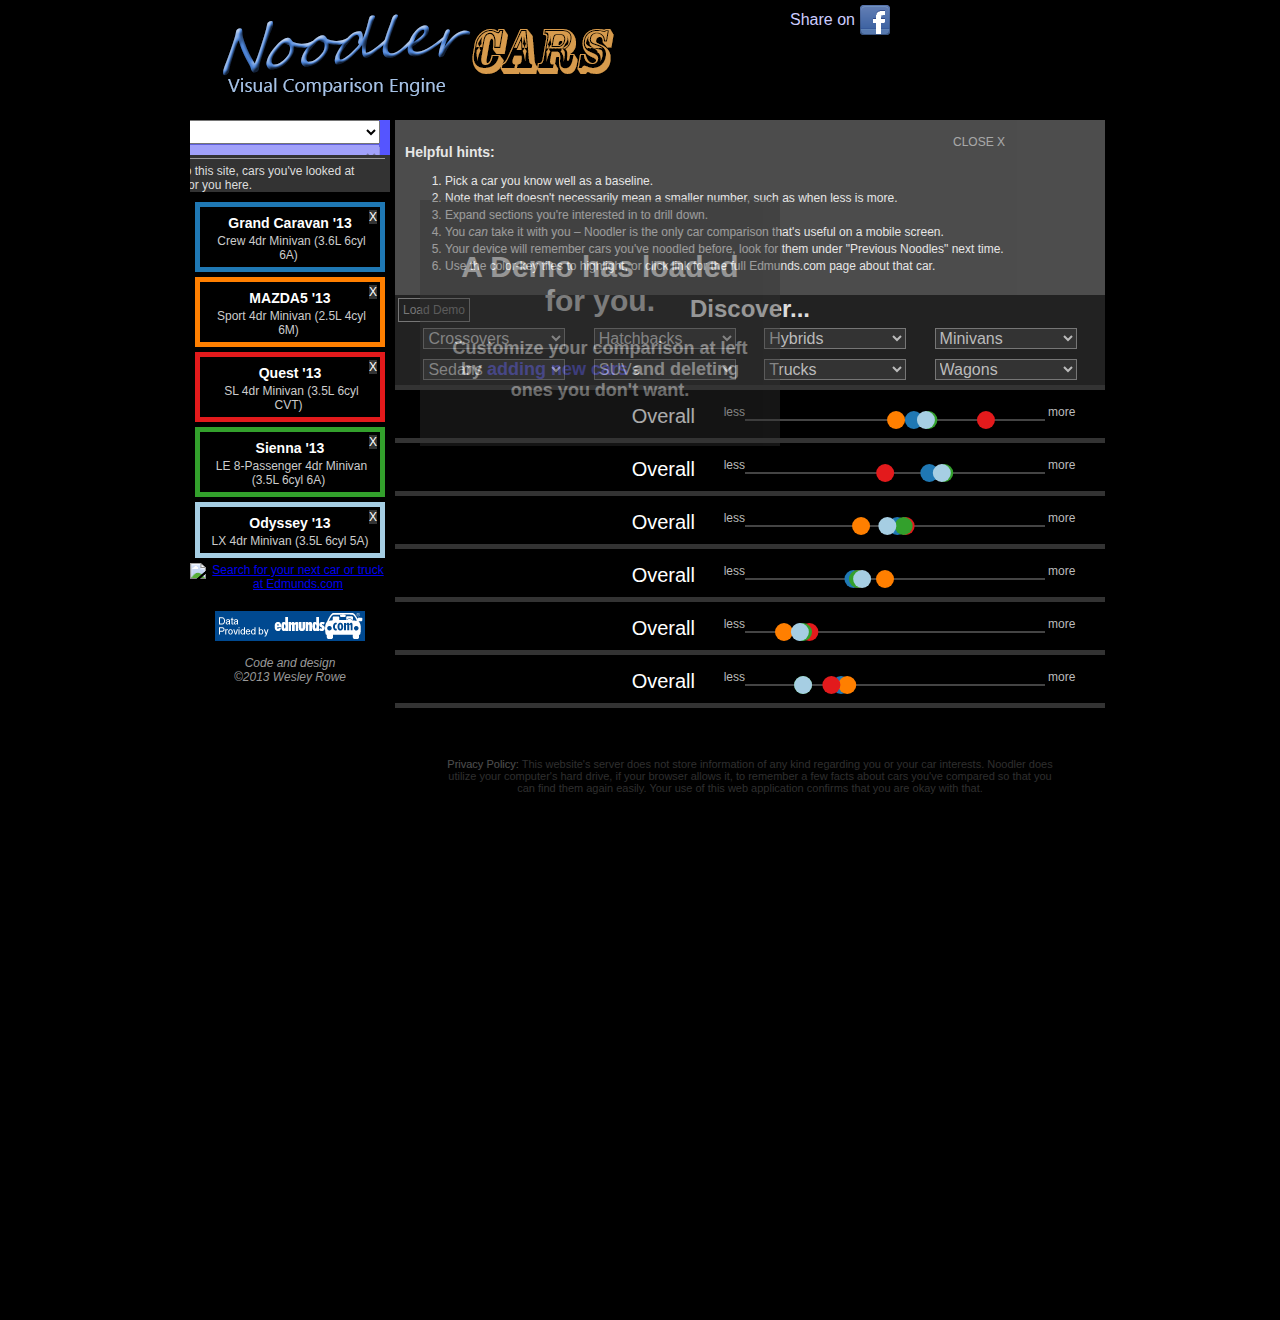
==== commit f9e34de2: "app polished (minivans)" ====
--- a/minivans/index.html
+++ b/minivans/index.html
@@ -42,13 +42,16 @@
 		
 		<section id="header">
 			
-			<img id="main_logo" src="../images/NoodlerLogo1.png" alt="Noodler Visual Car Comparison Engine" Title="Noodler Logo">
+			<a href="http://www.noodlercompare.com/index.html" alt="Noodler Car Compare Home" title="Noodler Car Compare Home"><img id="main_logo" src="../images/NoodlerLogo1.png" alt="Noodler Visual Car Comparison Engine" Title="Noodler Car Compare Home"></a>
+			<ul id="tabs">
+				<li id="hints_btn">HINTS</li>
+				<li id="discover_btn">DISCOVER</li>
+			</ul>
 			<div id="demo_announcement">
 				<h1>A Demo has loaded for you.</h1>
 				<h2>Customize your comparison at left by <span class="add_car_color">adding new cars</span> and deleting ones you don't want.</h2>
 			</div>
-			<div id="demo_x_flasher">X</div>
-			<div id="helpful_hints_container">
+			<!-- <div id="helpful_hints_container">
 				<p id="hints_btn">HINTS</p>
 				<div id="hints">
 					<p class="close_x">CLOSE X</p>
@@ -62,7 +65,7 @@
 						<li>Use the color-key tiles to highlight, or click link for the full Edmunds.com page about that car.</li>
 					</ol>
 				</div>
-			</div>
+			</div> -->
 			<!-- <div id="fb_share">
 					<div id="sharer">Share on <img src="../images/facebook.png" alt="Share on Facebook"/></div>
 						<script>
@@ -88,7 +91,8 @@
 			</div>
 		<section id="left_bar">
 			<div id="outside_left_mask"></div>
-			
+			<div id="demo_x_flasher">X</div>
+		
 			<div id="dynamic_picker">
 				<!-- <p class="close_handle">&lt; &lt; &lt; CLOSE &lt; &lt; &lt;</p> --> 
 				<div class="picker_title">
@@ -146,9 +150,24 @@
 			<!-- <p>Lots of products can be Noodled. Have an idea? Get in touch!<br/>wes [at] wesrowe [dot] net</p> -->
 			</div>
 		</section>
-		
+			
 		<div id="content_area">
 		
+			<div id="helpful_hints_container">
+				<div id="hints">
+					<p class="close_x">CLOSE X</p>
+					<h3>Helpful hints:</h3>
+					<ol>
+						<li>Pick a car you know well as a baseline.</li>
+						<li>Note that left doesn't necessarily mean a smaller number, such as when less is more.</li>
+						<li>Expand sections you're interested in to drill down.</li>
+						<li>You <em>can</em> take it with you &ndash; Noodler is the only car comparison that's useful on a mobile screen.</li>
+						<li>Your device will remember cars you've noodled before, look for them under "Previous Noodles" next time.</li>
+						<li>Use the color-key tiles to highlight, or click link for the full Edmunds.com page about that car.</li>
+					</ol>
+				</div>
+			</div>
+			
 			<div style="display: none;" id="discover_area">
 				
 				<h1>Discover...</h1>
--- a/css/style_app.css
+++ b/css/style_app.css
@@ -35,8 +35,8 @@
 #demo_x_flasher {
 	display: none;
 	position: absolute;
-	top: 270px;
-	left: 200px;
+	top: 80px;
+	left: 175px;
 	font-weight: bold;
 	font-size: 30px;
 	z-index: 12;
@@ -45,24 +45,23 @@
 
 /* top bar area */
 section#header {
-	background-color: #000;
 	position: relative;
 	top: 0px;
 	left: 0px;
 	z-index: 10;
 	width: 100%;
-	height: 150px;
 	text-align: left;
+	height: 120px;
 }
 #main_logo {
-	margin-top: 30px;
+	/* margin-top: 30px; */
 	margin-left: 30px;
 	float: left;
 }
 #fb_share {
 	position: absolute;
-	left: 50px;
-	top: 150px;
+	left: 600px;
+	top: 0px;
 	padding-top: 5px;
 	font-size: 16px;
 	cursor: pointer;
@@ -74,37 +73,41 @@
 
 #fb_share  img { vertical-align: middle; }
 #helpful_hints_container {
-	position: absolute;
+	/* position: absolute;
 	left: 250px;
 	top: 0px;
-	width: 700px;
+	width: 700px; */
 	color: #fff;
-}
-#hints_btn {
-	position: absolute;
-	top: 0px;
-	left: 140px;
+	text-align: left;
+}
+ul#tabs {
+	position: absolute;
+	bottom: 0px;
+	left: 500px;
+	margin-bottom: 0px;
+}
+ul#tabs li {
 	font-size: 16px;
+	list-style: none;
+	display: inline;
 	letter-spacing: 3px;
 	font-weight: bold;
-	color: #aaa;
+	color: #ccc;
 	cursor: pointer;
-	background-color: #000;
 	margin: 0px;
-	padding: 5px 7px 5px 10px;
-	border: 2px solid #555;
-	border-top: none;
-	opacity: .9;
-}
-	
-	#hints_btn:hover { opacity: 1; }
+	padding: 5px 7px 0px 10px;
+	border: 2px solid #aaa;
+	border-bottom: none;
+	transition: opacity 200ms;
+	-moz-transition: opacity 200ms; /* Firefox 4 */
+	-webkit-transition: opacity 200ms; /* Safari and Chrome */
+	-o-transition: opacity 200ms; /* Opera */
+	opacity: .6;
+}
+	ul#tabs li:hover { opacity: 1; }
 #hints {
-	position: absolute;
-	top: 30px;
-	left: 55px;
-	padding: 0px 10px;
+	padding: 10px;
 	background-color: #555;
-	display: none;
 	opacity: .9;
 	transition: opacity 300ms;
 	-moz-transition: opacity 300ms; /* Firefox 4 */
@@ -129,7 +132,10 @@
 	position: relative;
 	background-color: #222;
 }
-	#discover_area h1 { margin: 0px; }
+	#discover_area h1 { 
+		margin: 0px; 
+		color: #ddd;
+	}
 	#discover_area select { 
 		font-size: 16px;
 		background-color: #333;
@@ -165,7 +171,7 @@
 	/* left side bar */
 #outside_left_mask {
 	position: absolute;
-	height: 500px;
+	height: 1200px;
 	top: 0px;
 	left: -500px;
 	width: 500px;
@@ -178,7 +184,7 @@
 	background-color: #000;
 	position: absolute; /* haven't found a way to implement fixed that doesn't infringe on other UX needs*/
 	left: 0px;
-	top: 190px;
+	top: 120px;
 	/* padding-left: 5px; */
 }
 #remembered_cars_container li {
@@ -273,7 +279,7 @@
 #content_area {
 	position: absolute;
 	left: 205px;
-	top: 175px;
+	top: 120px;
 }
 
 /* car picker slide-outs */
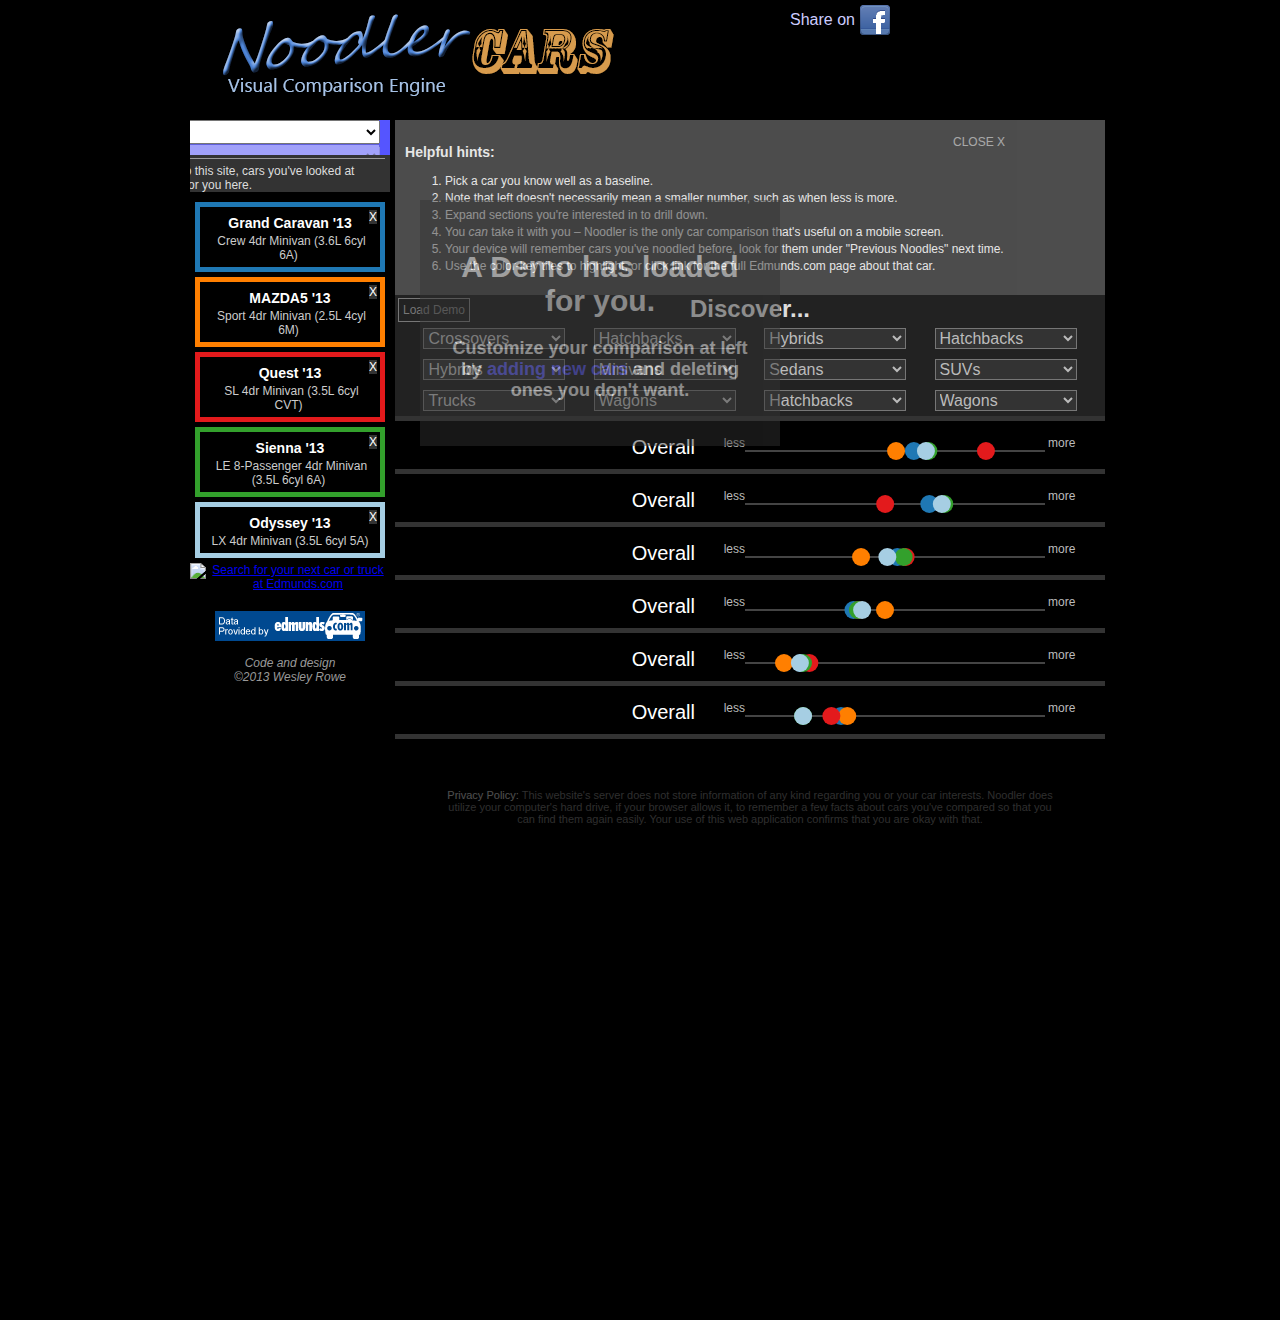
==== commit b5e64a67: "added some demo folders (not html yet)" ====
--- a/minivans/index.html
+++ b/minivans/index.html
@@ -51,31 +51,6 @@
 				<h1>A Demo has loaded for you.</h1>
 				<h2>Customize your comparison at left by <span class="add_car_color">adding new cars</span> and deleting ones you don't want.</h2>
 			</div>
-			<!-- <div id="helpful_hints_container">
-				<p id="hints_btn">HINTS</p>
-				<div id="hints">
-					<p class="close_x">CLOSE X</p>
-					<h3>Helpful hints:</h3>
-					<ol>
-						<li>Pick a car you know well as a baseline.</li>
-						<li>Note that left doesn't necessarily mean a smaller number, such as when less is more.</li>
-						<li>Expand sections you're interested in to drill down.</li>
-						<li>You <em>can</em> take it with you &ndash; Noodler is the only car comparison that's useful on a mobile screen.</li>
-						<li>Your device will remember cars you've noodled before, look for them under "Previous Noodles" next time.</li>
-						<li>Use the color-key tiles to highlight, or click link for the full Edmunds.com page about that car.</li>
-					</ol>
-				</div>
-			</div> -->
-			<!-- <div id="fb_share">
-					<div id="sharer">Share on <img src="../images/facebook.png" alt="Share on Facebook"/></div>
-						<script>
-						document.getElementById('sharer').onclick = function () {
-						  var url = 'https://www.facebook.com/sharer/sharer.php?u=';
-						  url += encodeURIComponent(location.href);
-						  window.open(url, 'fbshare', 'width=640,height=320');
-						};
-						</script>
-			</div> -->
 				
 			<div class="clear"></div>
 		</section>
